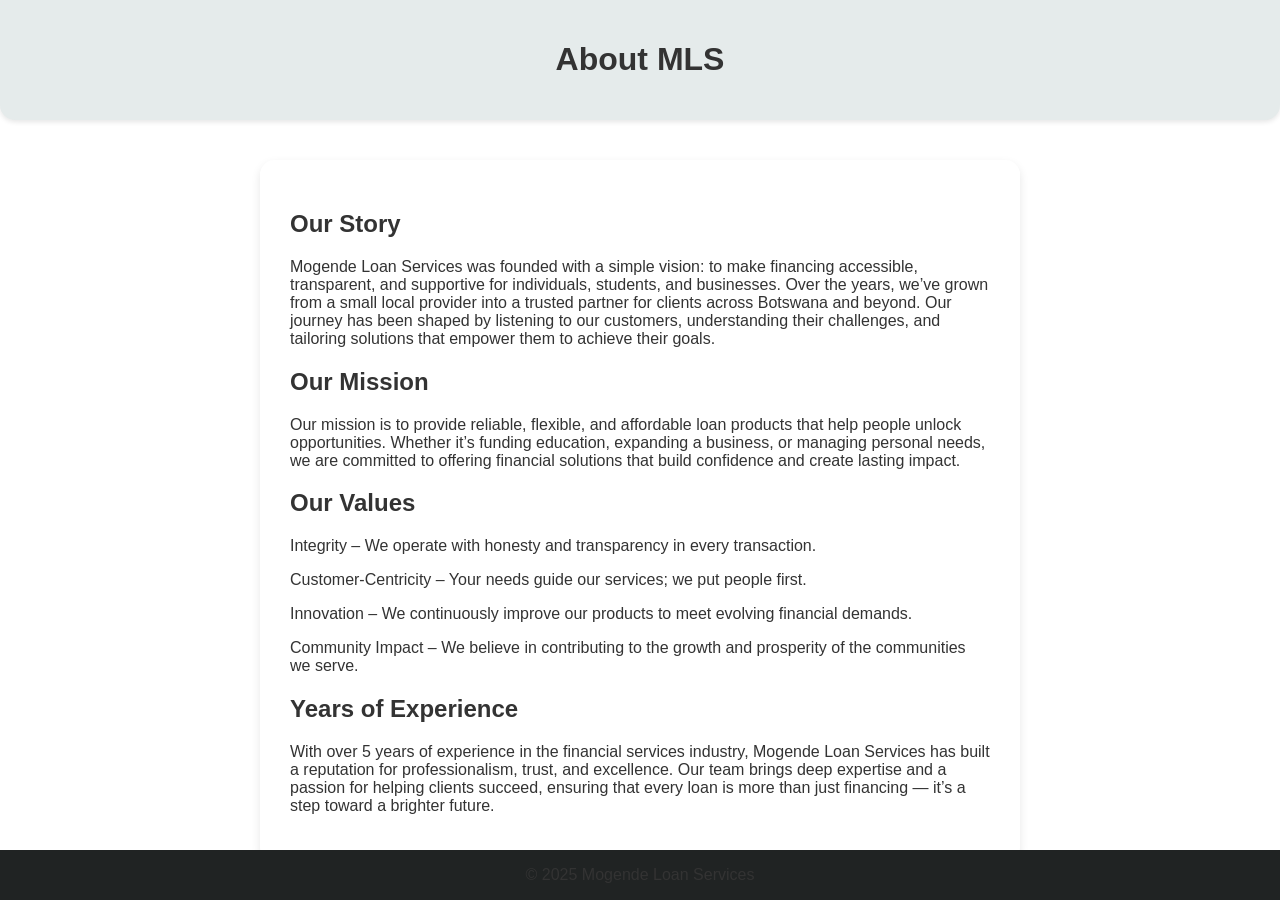
==== About us.html @ 44a26cfb "created sidebar.html" ====
<!DOCTYPE html>
<html>
    <head>
        <title>About MLS</title>
        <style>
          .container { 
            background-color: rgba(255, 255, 255, 0.9);
            margin: 40px auto; 
            padding: 30px; 
            max-width: 700px; 
            border-radius: 15px; 
            box-shadow: 0 4px 10px rgba(0,0,0,0.1);
            left: 50px;} 
          body{
            margin: 0;
            font-family: 'Segoe UI', Tahoma, Geneva, Verdana, sans-serif;
            background-size: cover;
            background-position: center;
            color: #333;
            background-image: url(images/background.jpg);} 
          header{
            background-color: #e5ebeb;
            padding: 20px;
            text-align: center;
            border-radius: 0 0 15px 15px;
            box-shadow: 0 2px 5px rgba(0,0,0,0.1);
        }
           footer{
      background-color: rgb(32, 35, 35);
      position: fixed;
      bottom: 0;
      text-align: center;
      left: 0;
      right: 0;}
        </style>
    </head>
    <body>
      <HEader>
        <H1>About MLS</H1>
      </HEader> 
      <div class="container">
        <h2>Our Story</h2>
        <p>Mogende Loan Services was founded with a simple vision: to make financing accessible, transparent, and supportive for individuals, students, and businesses. Over the years, we’ve grown from a small local provider into a trusted partner for clients across Botswana and beyond. Our journey has been shaped by listening to our customers, understanding their challenges, and tailoring solutions that empower them to achieve their goals.</p>
        <h2>Our Mission</h2>
        <p>Our mission is to provide reliable, flexible, and affordable loan products that help people unlock opportunities. Whether it’s funding education, expanding a business, or managing personal needs, we are committed to offering financial solutions that build confidence and create lasting impact.</p>
        <h2>Our Values</h2>
        <p>Integrity – We operate with honesty and transparency in every transaction.</p>
        <p>Customer-Centricity – Your needs guide our services; we put people first.</p>
        <p>Innovation – We continuously improve our products to meet evolving financial demands.</p>
        <p>Community Impact – We believe in contributing to the growth and prosperity of the communities we serve.</p>
        <h2>Years of Experience</h2>
        <p>With over 5 years of experience in the financial services industry, Mogende Loan Services has built a reputation for professionalism, trust, and excellence. Our team brings deep expertise and a passion for helping clients succeed, ensuring that every loan is more than just financing — it’s a step toward a brighter future.</p>
      </div> 
      <footer>
            <p>&copy; 2025 Mogende Loan Services</p>
      </footer>
    </body>
</html>
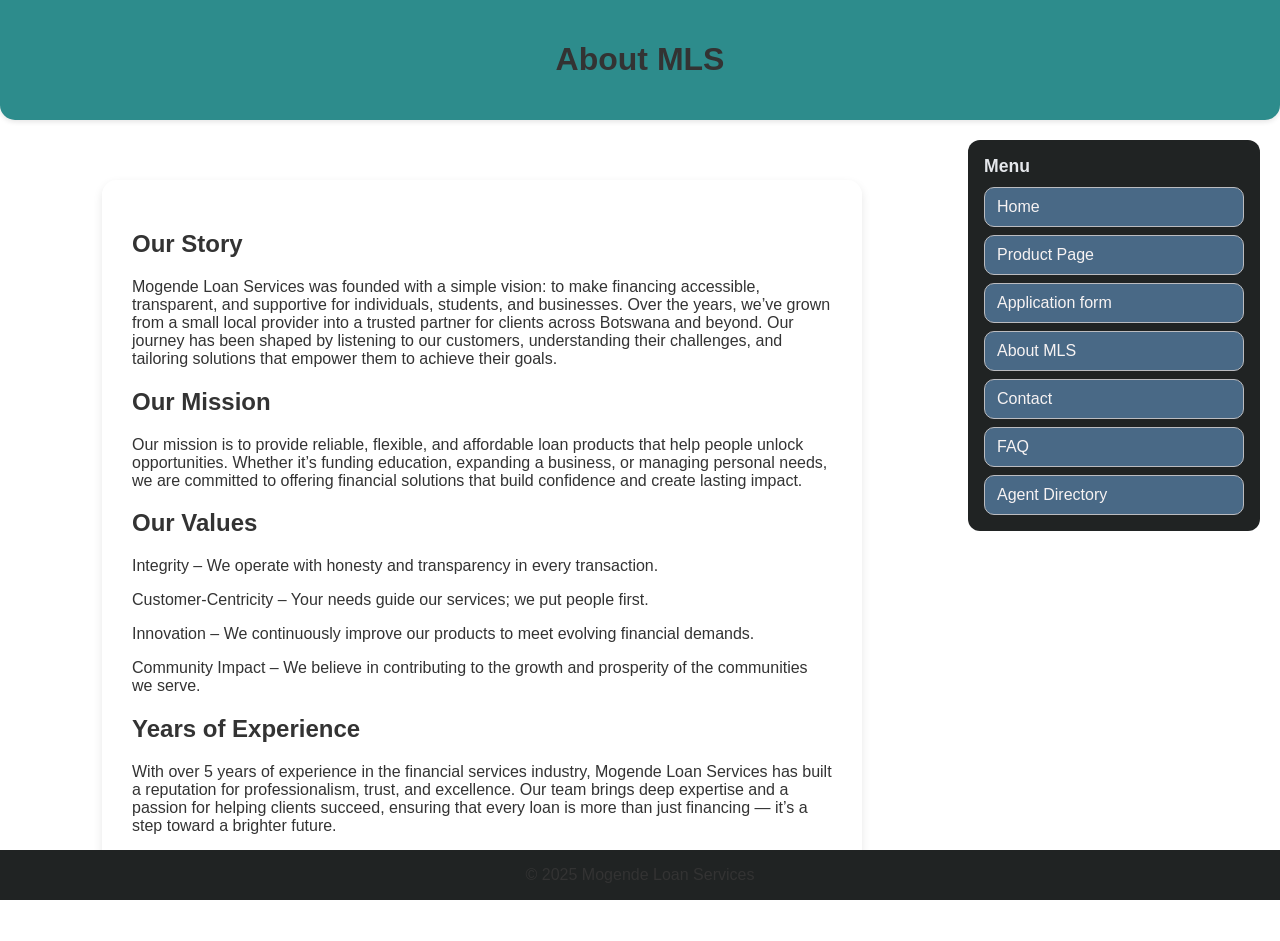
==== commit 2c6025f6: "changing look" ====
--- a/About us.html
+++ b/About us.html
@@ -19,7 +19,7 @@
             color: #333;
             background-image: url(images/background.jpg);} 
           header{
-            background-color: #e5ebeb;
+            background-color: rgb(45, 140, 140);
             padding: 20px;
             text-align: center;
             border-radius: 0 0 15px 15px;
@@ -32,25 +32,77 @@
       text-align: center;
       left: 0;
       right: 0;}
+      .sidebar {
+            width: 260px;
+            background: rgb(32, 35, 35);
+            border-radius: 12px;
+            padding: 16px;
+            color: white;
+            }
+            .sidebar h2 { margin: 0 0 10px; font-size: 1.1rem;color: #e5e7eb; }
+            .sidebar ul { list-style: none; padding: 0; margin: 0; display: grid; gap: 8px; }
+            .sidebar a {
+             display: block;
+            text-decoration: none;
+            color: #f7f3f3;
+            background: #496986;
+            border: 1px solid #bbbcc0;
+            padding: 10px 12px;
+            border-radius: 10px;
+            transition: background .15s ease, border-color .15s ease;
+            }
+            .sidebar a:hover { background: #64696d; border-color: #a7a9ac; }
+            /* LEFT CONTENT AREA */
+            .content {
+                flex: 1;  
+                background-color: rgba(151, 146, 146, 0.9);
+                padding: 30px;
+                border-radius: 15px;
+                box-shadow: 0 4px 10px rgba(0,0,0,0.1);
+
+            }
+            .page-wrapper{
+                display: flex;
+                gap: 24px;
+                align-items: flex-start;
+                padding: 20px;
+            }
         </style>
     </head>
     <body>
       <HEader>
         <H1>About MLS</H1>
       </HEader> 
-      <div class="container">
-        <h2>Our Story</h2>
-        <p>Mogende Loan Services was founded with a simple vision: to make financing accessible, transparent, and supportive for individuals, students, and businesses. Over the years, we’ve grown from a small local provider into a trusted partner for clients across Botswana and beyond. Our journey has been shaped by listening to our customers, understanding their challenges, and tailoring solutions that empower them to achieve their goals.</p>
-        <h2>Our Mission</h2>
-        <p>Our mission is to provide reliable, flexible, and affordable loan products that help people unlock opportunities. Whether it’s funding education, expanding a business, or managing personal needs, we are committed to offering financial solutions that build confidence and create lasting impact.</p>
-        <h2>Our Values</h2>
-        <p>Integrity – We operate with honesty and transparency in every transaction.</p>
-        <p>Customer-Centricity – Your needs guide our services; we put people first.</p>
-        <p>Innovation – We continuously improve our products to meet evolving financial demands.</p>
-        <p>Community Impact – We believe in contributing to the growth and prosperity of the communities we serve.</p>
-        <h2>Years of Experience</h2>
-        <p>With over 5 years of experience in the financial services industry, Mogende Loan Services has built a reputation for professionalism, trust, and excellence. Our team brings deep expertise and a passion for helping clients succeed, ensuring that every loan is more than just financing — it’s a step toward a brighter future.</p>
-      </div> 
+      <!--MAIN FLEX LAYOUT-->
+      <div class="page-wrapper">
+        <!--LEFT:About content-->
+           <div class="container">
+             <h2>Our Story</h2>
+             <p>Mogende Loan Services was founded with a simple vision: to make financing accessible, transparent, and supportive for individuals, students, and businesses. Over the years, we’ve grown from a small local provider into a trusted partner for clients across Botswana and beyond. Our journey has been shaped by listening to our customers, understanding their challenges, and tailoring solutions that empower them to achieve their goals.</p>
+             <h2>Our Mission</h2>
+             <p>Our mission is to provide reliable, flexible, and affordable loan products that help people unlock opportunities. Whether it’s funding education, expanding a business, or managing personal needs, we are committed to offering financial solutions that build confidence and create lasting impact.</p>
+             <h2>Our Values</h2>
+             <p>Integrity – We operate with honesty and transparency in every transaction.</p>
+             <p>Customer-Centricity – Your needs guide our services; we put people first.</p>
+             <p>Innovation – We continuously improve our products to meet evolving financial demands.</p>
+             <p>Community Impact – We believe in contributing to the growth and prosperity of the communities we serve.</p>
+             <h2>Years of Experience</h2>
+             <p>With over 5 years of experience in the financial services industry, Mogende Loan Services has built a reputation for professionalism, trust, and excellence. Our team brings deep expertise and a passion for helping clients succeed, ensuring that every loan is more than just financing — it’s a step toward a brighter future.</p>
+           </div> 
+        <!--RIGHT:SIDEBAR MENU-->
+           <aside class="sidebar" aria-label="Main menu">
+             <h2>Menu</h2>
+                    <ul>
+                         <li><a href="index.html">Home</a></li>
+                         <li><a href="Product page.html">Product Page</a></li>
+                         <li><a href="Application Form.html">Application form</a></li>
+                         <li><a href="About us.html">About MLS</a></li>
+                         <li><a href="Contact Page.html">Contact</a></li>
+                         <li><a href="FAQ Page.html">FAQ</a></li> 
+                         <li><a href="table.html">Agent Directory</a></li> 
+                    </ul>
+           </aside>
+      </div>
       <footer>
             <p>&copy; 2025 Mogende Loan Services</p>
       </footer>
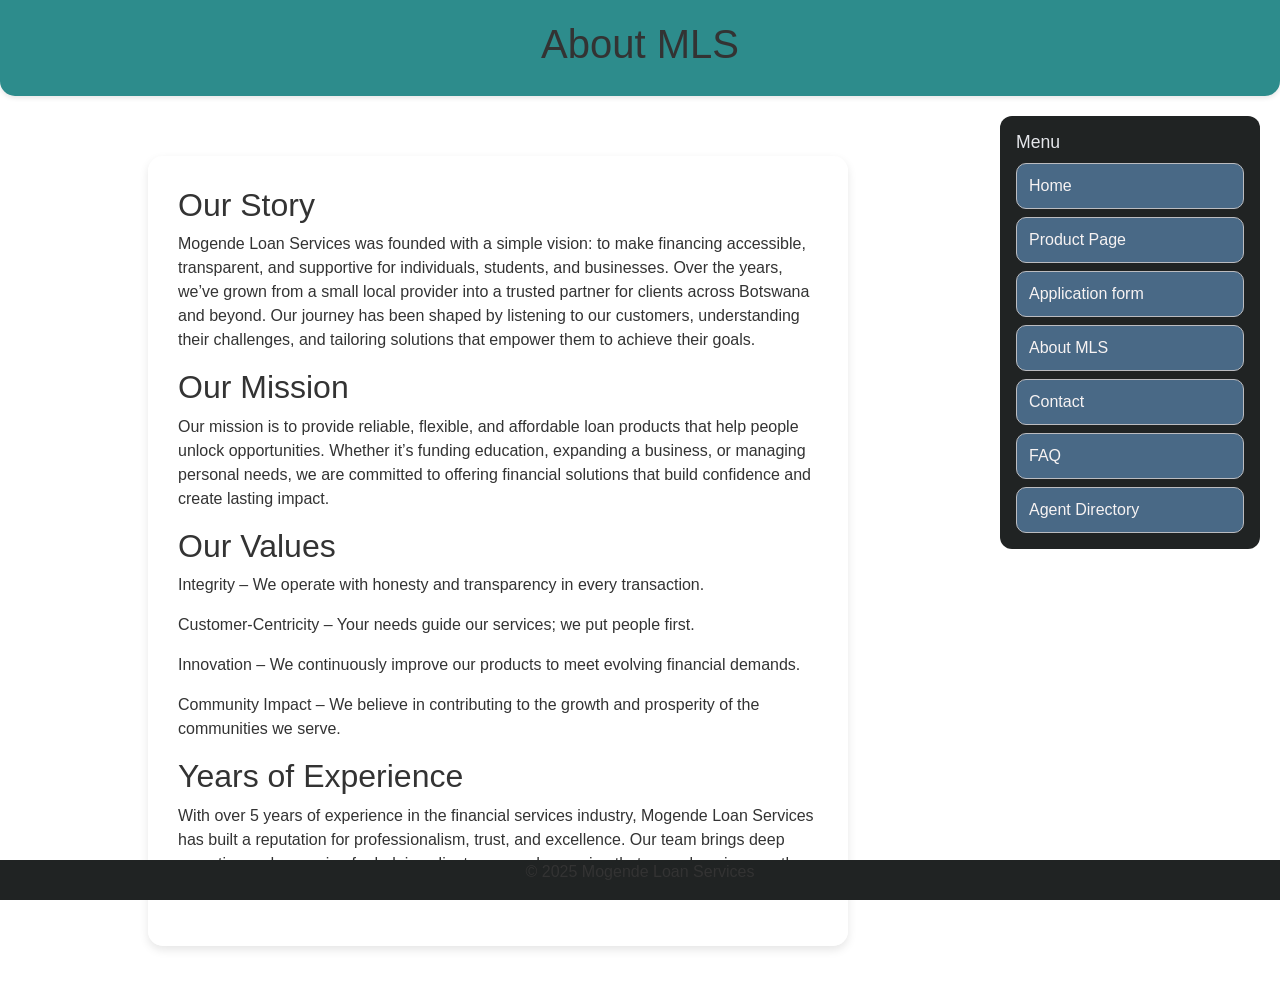
==== commit 4762bcca: "adding bootstrap and carousel" ====
--- a/About us.html
+++ b/About us.html
@@ -2,6 +2,8 @@
 <html>
     <head>
         <title>About MLS</title>
+        <!-- Bootstrap CSS --> 
+        <link href="https://cdn.jsdelivr.net/npm/bootstrap@5.3.0/dist/css/bootstrap.min.css" rel="stylesheet"> 
         <style>
           .container { 
             background-color: rgba(255, 255, 255, 0.9);
@@ -106,5 +108,10 @@
       <footer>
             <p>&copy; 2025 Mogende Loan Services</p>
       </footer>
+    <!-- Bootstrap JS and dependencies --> 
+
+      <script src="https://cdn.jsdelivr.net/npm/@popperjs/core@2.11.6/dist/umd/popper.min.js"></script> 
+
+      <script src="https://cdn.jsdelivr.net/npm/bootstrap@5.3.0/dist/js/bootstrap.min.js"></script>
     </body>
 </html>
